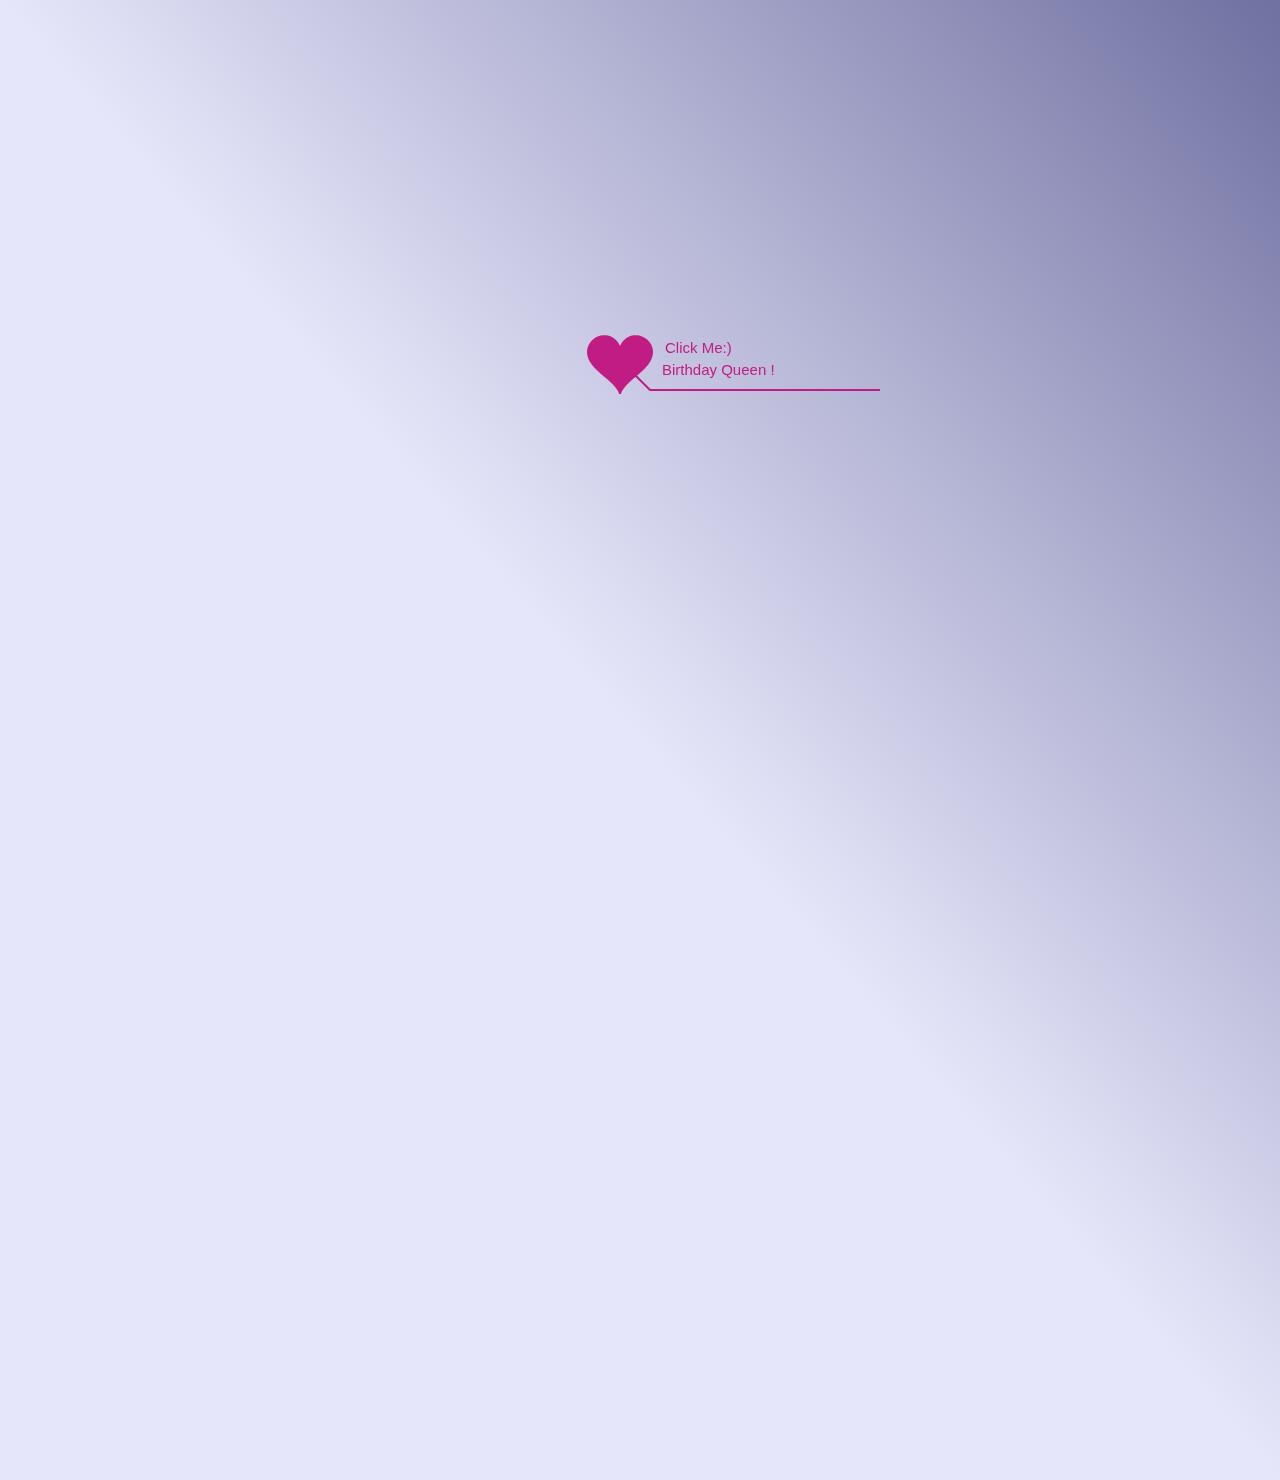
==== CYyS4zDjZroX.html @ de5391a6 ""11th Feb"" ====
<!DOCTYPE html PUBLIC "-//W3C//DTD XHTML 1.0 Strict//EN" "http://www.w3.org/TR/xhtml1/DTD/xhtml1-strict.dtd">
<html xml:lang="en" xmlns="http://www.w3.org/1999/xhtml">

<head>
    <meta http-equiv="Content-Type" content="text/html; charset=UTF-8">
    <title>Happy Birthday Dear</title>
    <link rel="stylesheet" href="./file/default.css">
    <style>
    </style>
</head>

<body>
    <div id="main">
        <!-- <div id="error">，<a href="http://www.google.cn/chrome/intl/zh-CN/landing_chrome.html?hl=zh-CN&brand=CHMI">Chrome</a>(<a href="http://firefox.com.cn/download/">Firefox</a>)</div> -->
        <audio autoplay="autoplay" height="100" width="100" id="myAudio">
            <source src="aud.mp3" type="audio/mp3" />
            <embed height="100" width="100" src="aud.mp3" />
        </audio>
        <div id="block">
            <div id="wrap">
                <canvas id="canvas" width="1100" height="680"></canvas>
            </div>
        </div>
        <div id="clock-box">
            <div id="message-box"></div>
            <span></span>
            <font color="#33CC00"></font>
            <span></span>
            <div id="clock"></div>
        </div>
        <div id="text">
            <div id="code">
                <span class="say"> Happiest Birthday 🎂 (don't forget to scroll down)</span><br>
                <span class="say">My Sweetest Divya😻 </span><br>
                <span class="say">I'm Just Too Lucky to have you. 🥹</span><br>
                <span class="say">You Deserve all the LOVE🥰</span><br>
                <span class="say">You're The Best💕</span><br>
                <span class="say">You're Gorgeous😳</span><br>
                <span class="say">You're Beautiful💐</span><br>
                <span class="say">You're Precious💎</span><br>
                <span class="say">You're My Favourite😸</span><br>
                <span class="say">You're Rare🥹</span><br>
                <span class="say">You're Pretty🧚</span><br>
                <span class="say">You're Amazing💐</span><br>
                <span class="say">You're Outstanding💎</span><br>
                <span class="say">You're Wonderful😸</span><br>
                <span class="say">You're Enough🥹</span><br>
                <span class="say">You're Cutie Patooti🫶! </span><br>
                <span class="say">You're my greatest support💪</span><br>
                <span class="say">You're a true inspiration🌟</span><br>
                <span class="say">Your kindness is unmatched❤️</span><br>
                <span class="say">You're someone who makes life better🌿</span><br>
                <span class="say">You're effortlessly amazing🌈</span><br>
                <span class="say">You're the kind of person everyone should know💫</span><br>
                <span class="say">Your smile makes everything brighter😊</span><br>
                <span class="say">You're so full of grace and strength🌸</span><br>
                <span class="say">You're a beautiful soul🌻</span><br>
                <span class="say">You make everything feel possible✨</span><br>
                <span class="say">You're an absolute joy to be around💛</span><br>
                <span class="say">Your presence makes all the difference💖</span><br>
                <span class="say">You're someone worth cherishing💎</span><br>
                <span class="say">You inspire me to be better every day🌟</span><br>
                <span class="say">You're an amazing person inside and out💫</span><br>

                <span class="say"><span class="space"></span></font>

                    </p>
            </div>
        </div>



        <div id="ourchat">
            <div id="start"> This is how i got a gem 💎 </div>
            <img src="media/firsttext.jpg" alt="">
        </div>
        <div id="happycat">
            <video id="happycatvideo" src="media/happyhappy.mp4" muted></video>
        </div>
        <div id="pages">
            <button id="certi" onclick="redirectToCert()">Certificate</button>
            <button id="bday-vid" onclick="redirectTobdayvid()">Cutie's Birthday</button>
        </div>

    </div>



</body>
<script type="text/javascript" src="./file/jquery.min.js"></script>
<script type="text/javascript" src="./file/jscex.min.js"></script>
<script type="text/javascript" src="./file/jscex-parser.js"></script>
<script type="text/javascript" src="./file/jscex-jit.js"></script>
<script type="text/javascript" src="./file/jscex-builderbase.min.js"></script>
<script type="text/javascript" src="./file/jscex-async.min.js"></script>
<script type="text/javascript" src="./file/jscex-async-powerpack.min.js"></script>
<script type="text/javascript" src="./file/functions.js" charset="utf-8"></script>
<script type="text/javascript" src="./file/bday.js" charset="utf-8"></script>
<script src="file/certificate.js"></script>
<script>
    function playAudio() {
        var audio = document.getElementById("myAudio");
        audio.play();
    }
</script>
<script>
    (function () {
        var canvas = $('#canvas');

        if (!canvas[0].getContext) {
            $("#error").show();
            return false;
        }

        var width = canvas.width();
        var height = canvas.height();
        canvas.attr("width", width);
        canvas.attr("height", height);
        var opts = {
            seed: {
                x: width / 2 - 20,
                color: "rgb(190, 26, 37)",
                scale: 2
            },
            branch: [
                [535, 680, 570, 250, 500, 200, 30, 100, [
                    [540, 500, 455, 417, 340, 400, 13, 100, [
                        [450, 435, 434, 430, 394, 395, 2, 40]
                    ]],
                    [550, 445, 600, 356, 680, 345, 12, 100, [
                        [578, 400, 648, 409, 661, 426, 3, 80]
                    ]],
                    [539, 281, 537, 248, 534, 217, 3, 40],
                    [546, 397, 413, 247, 328, 244, 9, 80, [
                        [427, 286, 383, 253, 371, 205, 2, 40],
                        [498, 345, 435, 315, 395, 330, 4, 60]
                    ]],
                    [546, 357, 608, 252, 678, 221, 6, 100, [
                        [590, 293, 646, 277, 648, 271, 2, 80]
                    ]]
                ]]
            ],
            bloom: {
                num: 700,
                width: 1080,
                height: 650,
            },
            footer: {
                width: 1200,
                height: 5,
                speed: 10,
            }
        }

        var tree = new Tree(canvas[0], width, height, opts);
        var seed = tree.seed;
        var foot = tree.footer;
        var hold = 1;

        canvas.click(function (e) {
            playAudio();
            console.log("Helloworld!");
            var offset = canvas.offset(), x, y;
            x = e.pageX - offset.left;
            y = e.pageY - offset.top;
            if (seed.hover(x, y)) {
                hold = 0;
                canvas.unbind("click");
                canvas.unbind("mousemove");
                canvas.removeClass('hand');
            }
        }).mousemove(function (e) {
            var offset = canvas.offset(), x, y;
            x = e.pageX - offset.left;
            y = e.pageY - offset.top;
            canvas.toggleClass('hand', seed.hover(x, y));
        });



        var seedAnimate = eval(Jscex.compile("async", function () {
            seed.draw();
            while (hold) {
                $await(Jscex.Async.sleep(10));
            }
            while (seed.canScale()) {
                seed.scale(0.95);
                $await(Jscex.Async.sleep(10));
            }
            while (seed.canMove()) {
                seed.move(0, 2);
                foot.draw();
                $await(Jscex.Async.sleep(10));
            }
        }));

        var growAnimate = eval(Jscex.compile("async", function () {
            do {
                tree.grow();
                $await(Jscex.Async.sleep(10));
            } while (tree.canGrow());
        }));

        var flowAnimate = eval(Jscex.compile("async", function () {
            do {
                tree.flower(2);
                $await(Jscex.Async.sleep(10));
            } while (tree.canFlower());
        }));

        var moveAnimate = eval(Jscex.compile("async", function () {
            tree.snapshot("p1", 240, 0, 610, 680);
            while (tree.move("p1", 500, 0)) {
                foot.draw();
                $await(Jscex.Async.sleep(10));
            }
            foot.draw();
            tree.snapshot("p2", 500, 0, 610, 680);

            canvas.parent().css("background", "url(" + tree.toDataURL('image/png') + ")");
            canvas.css("background", "#ffe");
            $await(Jscex.Async.sleep(300));
            canvas.css("background", "none");
        }));

        var jumpAnimate = eval(Jscex.compile("async", function () {
            var ctx = tree.ctx;
            while (true) {
                tree.ctx.clearRect(0, 0, width, height);
                tree.jump();
                foot.draw();
                $await(Jscex.Async.sleep(25));
            }
        }));

        var textAnimate = eval(Jscex.compile("async", function () {
            var together = new Date();
            together.setFullYear(2007, 1, 12);
            together.setHours(0);
            together.setMinutes(0);
            together.setSeconds(0);
            together.setMilliseconds(0);

            $("#code").show().typewriter();
            $("#clock-box").fadeIn(500);
            while (true) {
                timeElapse(together);
                $await(Jscex.Async.sleep(1000));
            }
        }));

        var runAsync = eval(Jscex.compile("async", function () {
            $await(seedAnimate());
            $await(growAnimate());
            $await(flowAnimate());
            $await(moveAnimate());

            textAnimate().start();

            $await(jumpAnimate());
        }));

        runAsync().start();
    })();
    document.addEventListener('contextmenu', function(event) {
        event.preventDefault(); // This disables the right-click menu
     
      });
</script>


</html>
---- file/default.css ----
* {
  box-sizing: border-box;
  padding: 0;
  margin: 0;
}

body {
  margin: 0;
  padding: 0;
  font-size: 14px;
  font-family: sans-serif;
  color: white;
  overflow: auto;
  min-height: 100vh;
}



#main {
  width: 100vw;
  height: 100vh;
  display: flex;
  flex-direction: column;
  align-items: center;
  gap: 100px;
  background: linear-gradient(to top right, rgb(103, 103, 131), rgb(213, 213, 245), rgb(179, 179, 255));
  /* Soft pink and orange gradient */
  background-image: url('https://www.transparenttextures.com/patterns/pw-maze.png'), linear-gradient(to top right, lavender, lavender, rgb(112, 112, 161));
  /* Add subtle texture with gradient */
  background-size: cover;
  /* Ensure background fully covers the screen */
  background-blend-mode: overlay;
  /* Blend the gradient with the texture */
  position: relative;
  height: auto;
}

#main::before {
  content: '';
  position: absolute;
  top: 0;
  left: 0;
  right: 0;
  bottom: 0;
  background-image: url('https://www.transparenttextures.com/patterns/bubbles.png');
  /* Bubbles texture */
  opacity: 0.3;
  z-index: -1;
  /* Keep it behind content */
}




#wrap {
  margin: 0 auto;
  width: 1100px;
  height: 680px;
  display: flex;
  flex-direction: column;
}






#clock-box {
  font-size: 28px;
  display: none;
}

#clock-box a {
  font-size: 28px;
  text-decoration: none;
}

#canvas {
  width: 1100px;
  height: 680px;

}

#clock {
  margin-top: 0px;
  width: 1300px;
  overflow: auto;
  color: lavender;
  /* border: 2px solid red; */
}

#clock .clock-span {
  font-size: 20px;
}


#clock .digit {
  font-size: 40px;
}


#error {
  text-align: center;
  display: none;
}

.hand {
  cursor: pointer;
}

.say {

  color: #6bdf9c;
}


.space {}

#message-box {

  font-size: 25px;
  font-family: monospace;
  color: lavender;
}

/* Hide scrollbars but allow scrolling */
#code {
  text-align: center;
  transition: all 1s;
  display: none;
  color: rgb(196, 255, 255);
  line-height: 25px;
  font-size: larger;
  font-weight: bolder;

  background-color: lavender;

  span {
    color: rgb(72, 83, 126);
  }

  border: 2px solid pink;
  border-radius: 20px;
  height: 300px;
  box-sizing: border-box;
  overflow-y: auto;

  scrollbar-width: thin;

  scrollbar-color: #888 transparent;

  width: 60vw;


}

/* For Chrome, Safari, and newer Edge */
#code::-webkit-scrollbar {
  width: 8px;
  /* Width of the vertical scrollbar */
}

#code::-webkit-scrollbar-track {
  background: transparent;
  /* Track background */
}

#code::-webkit-scrollbar-thumb {
  background-color: #888;
  /* Scrollbar thumb color */
  border-radius: 4px;
  /* Rounded corners for thumb */
  border: 2px solid transparent;
  /* Space between thumb and track */
  background-clip: padding-box;
  /* Ensure border doesn't overlap */
}

#code::-webkit-scrollbar-thumb:hover {
  background-color: #555;
  /* Darker shade on hover */
}

/* General styling for the digit spans */
.digit {
  font-family: 'Arial', sans-serif;
  font-size: 24px;
  color: #333;
  font-weight: bold;
  text-align: center;
  transition: color 0.3s ease-in-out;
}

/* Styling for the title line (THE WORLD JUST GOT LUCKIER FOR 🎊) */
.digit:first-child {
  font-size: 32px;
  font-weight: 700;
  color: #e7ace9;
  /* Orange-Red Color */
  letter-spacing: 2px;
  text-transform: uppercase;
  text-align: center;

}

.digit:nth-child(n+2) {
  font-size: 28px;
  color: #3498db;
  /* Light Blue Color */
  border-radius: 10px;
  background: linear-gradient(135deg, #f0f8ff, #a1c4fd);
  /* Gradient background */
  box-shadow: 0 4px 8px rgba(0, 0, 0, 0.1);

  transition: transform 0.3s ease, color 0.3s ease;
}

.digit:hover {
  transform: scale(1.1);
  color: #717fb9;
  cursor: pointer;
}

#clock {
  max-width: 400px;
  background: lavender;
  border-radius: 15px;
  box-shadow: 0 6px 15px rgba(0, 0, 0, 0.1);
  text-align: center;
  transition: background 0.3s ease;
}

#clock:hover {
  background: lavender;
}

#clock {
  opacity: 0;
  animation: fadeIn 1s forwards;
}

@keyframes fadeIn {
  0% {
    opacity: 0;
  }

  100% {
    opacity: 1;
  }
}



/* Styling for the entire text container */
#text {
  height: 560px;
  top: 80px;

  border-radius: 15px;
  /* box-shadow: 0 6px 15px rgba(0, 0, 0, 0.2); */
  text-align: center;
  font-family: 'Arial', sans-serif;
  /* Ensure it stays on top */
  opacity: 0.8;
  animation: fadeInText 2s forwards;
}

.say {
  display: block;
  font-size: 24px;
  font-weight: bold;
  color: #2c3e50;
  opacity: 1;
  animation: fadeInLine 3s forwards;
}

.say:hover {
  transform: scale(1.1);
  color: #FF69B4;
  text-shadow: 4px 4px 12px rgba(0, 0, 0, 0.3);
  cursor: pointer;
}

#block {
  height: auto;
  width: 100%;
  display: flex;
  padding: 20px;
  background: no-repeat center/cover;
  background-blend-mode: multiply;
}


#certi,
#bday-vid {
  height: 30px;
  margin: 50px;
  border: none;
  padding: 20px;
  display: none;
  align-items: center;
  justify-content: center;
  background-color: rgb(243, 162, 252);
  border-radius: 20px;
  width: 200px;
  font-family: cursive;
  cursor: pointer;
  border: 2px solid;
  box-shadow: 0 4px 8px rgba(0, 0, 0, 0.2);
  /* Added shadow */
  transition: all 0.3s ease;
}

#certi:hover,
#bday-vid:hover {
  box-shadow: 0 8px 16px rgba(0, 0, 0, 0.3);
  /* Increased shadow on hover */
}




#ourchat {
  height: auto;
  display: none;
  justify-content: center;
  align-items: center;
  flex-direction: column;
  width: auto;
  background: linear-gradient(135deg, #ecf0f1, #bdc3c7);
  border-radius: 2px;
  padding: 2px;
  box-shadow: 0 2px 2px rgba(0, 0, 0, 0.2);
}

#ourchat img {
  margin: 20px;
  width: 900px;
  height: auto;
  object-fit: cover;
  border-radius: 15px;
  transition: transform 0.3s ease-in-out, box-shadow 0.3s ease-in-out;
}

#ourchat img:hover {
  transform: scale(1.05);
  box-shadow: 0 10px 20px rgba(0, 0, 0, 0.3);
}

#start {
  font-size: 32px;
  font-weight: 600;
  color: #2c3e50;
  margin: 20px;
  padding: 10px 20px;
  background: #ffffff;
  border-radius: 10px;
  box-shadow: 0 4px 10px rgba(0, 0, 0, 0.2);
  text-transform: uppercase;
  letter-spacing: 1.5px;
  transition: background 0.3s ease-in-out, transform 0.2s ease-in-out;
}

#start:hover {
  background: #3498db;
  color: #ffffff;
  transform: scale(1.05);
}

#happycat {
  display: none;
  width: 500px;
  align-items: center;
  justify-content: center;
  margin: 100px;
  border-radius: 10px;
  /* Subtle rounded corners */
  /* overflow: hidden; Prevent any overflowing content */
  background-color: rgba(255, 255, 255, 0.8);
  /* Light background with transparency */
}

#happycatvideo {
  width: 100%;
  height: 100%;
  object-fit: cover;
  /* Ensures the video fits the container */
  border-radius: 5px;
  /* Round the corners of the video */
  transition: transform 0.3s ease, opacity 0.3s ease;
  /* Smooth transitions for hover effect */
}

#happycatvideo:hover {
  transform: scale(1.05);
  /* Slight zoom-in effect on hover */
  opacity: 0.9;
  /* Subtle fade effect on hover */
}




@media screen and (max-width: 1200px) {

  /* CSS rules for screens with max-width of 600px */
  body {
    background-color: white;
  }

  .digit {
    font-size: 64px;
    display: block;
  }

  #clock {

    border-radius: 30px;
    width: 90vw;
    flex-direction: column;
    justify-content: center;
    align-items: center;
    overflow: auto;
  }

  #clock span {
    display: block;
    width: 100%;
    text-align: center;
  }

  #main {
    width: 100vw;
    /* Full width of the viewport */
    height: 100vh;
    /* Full height of the viewport */
    overflow: auto;
    overflow-x: hidden;
  }
}
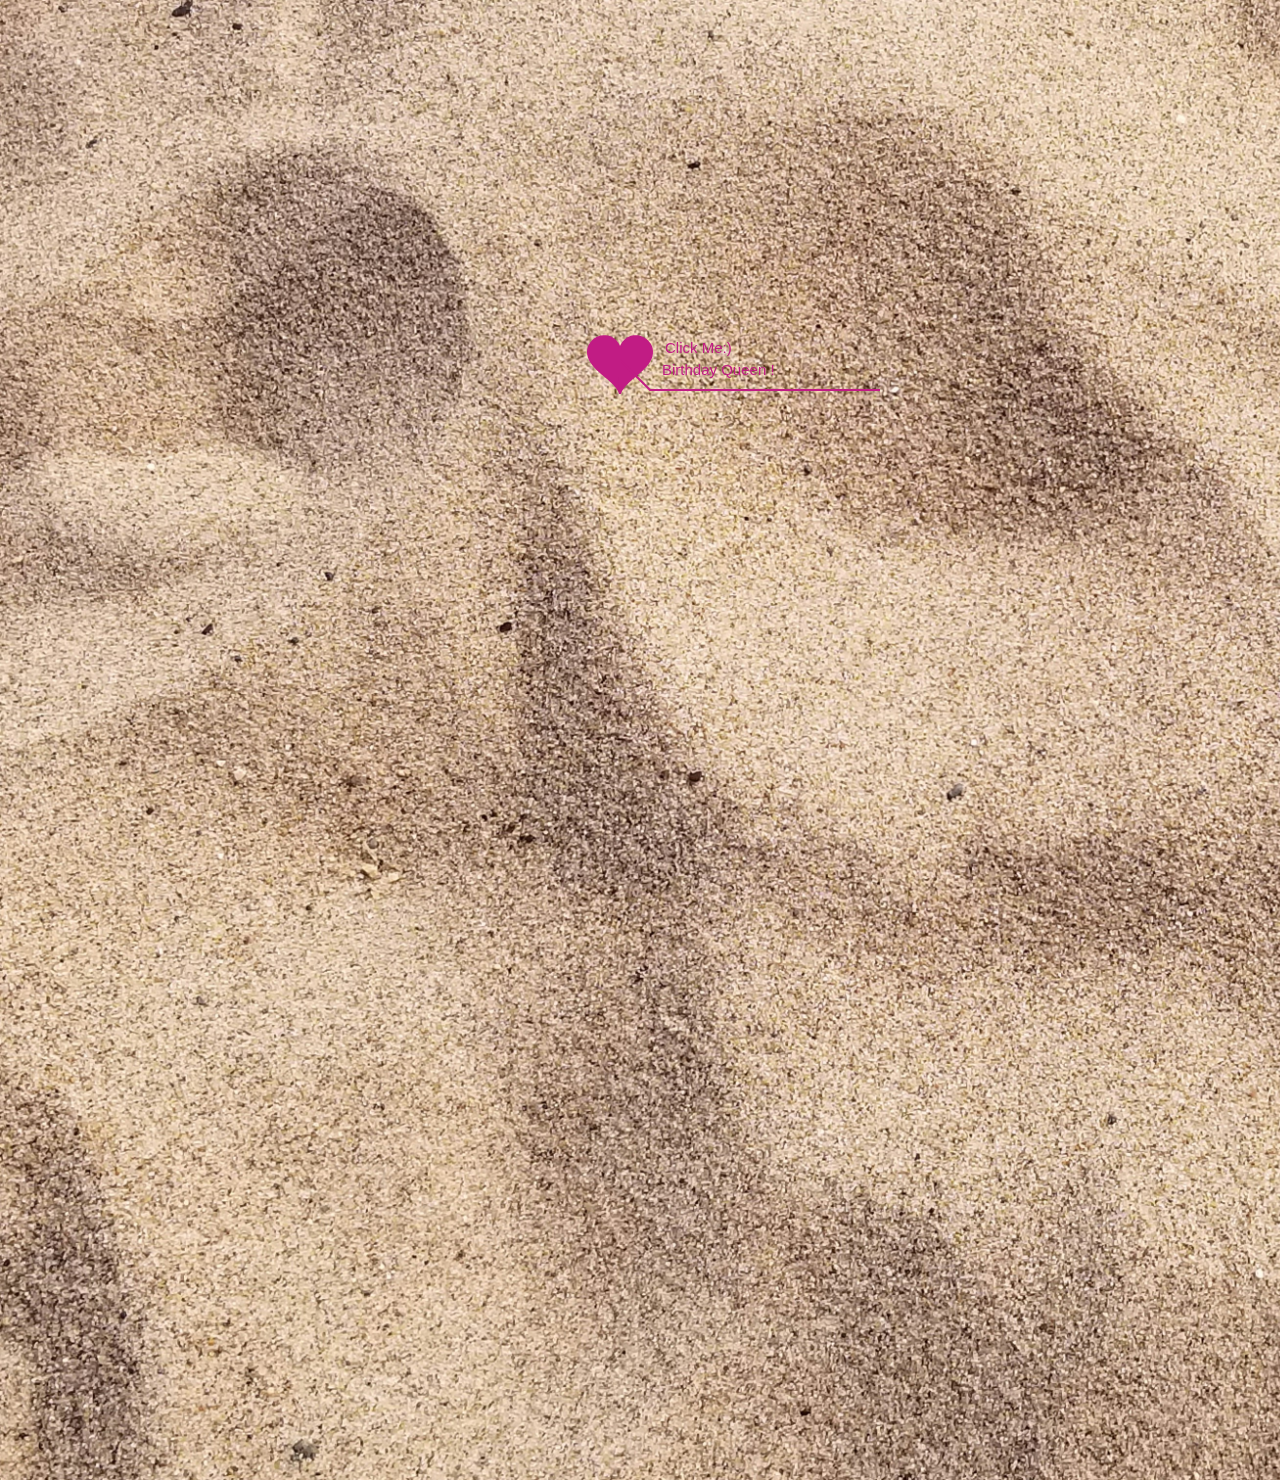
==== commit 530e2754: "favicon" ====
--- a/CYyS4zDjZroX.html
+++ b/CYyS4zDjZroX.html
@@ -5,6 +5,7 @@
     <meta http-equiv="Content-Type" content="text/html; charset=UTF-8">
     <title>Happy Birthday Dear</title>
     <link rel="stylesheet" href="./file/default.css">
+    <link rel="shortcut icon" href="/media/" type="image/x-icon">
     <style>
     </style>
 </head>
@@ -73,6 +74,10 @@
         <div id="ourchat">
             <div id="start"> This is how i got a gem 💎 </div>
             <img src="media/firsttext.jpg" alt="">
+        </div>
+                <div id="amongus">
+            <h1>Special Thanks To</h1>
+            <img src="media/amongus.png" alt="">
         </div>
         <div id="happycat">
             <video id="happycatvideo" src="media/happyhappy.mp4" muted></video>
--- a/file/default.css
+++ b/file/default.css
@@ -23,9 +23,11 @@
   flex-direction: column;
   align-items: center;
   gap: 100px;
-  background: linear-gradient(to top right, rgb(103, 103, 131), rgb(213, 213, 245), rgb(179, 179, 255));
+  
+  background-image: url('beach.jpg');
+  
   /* Soft pink and orange gradient */
-  background-image: url('https://www.transparenttextures.com/patterns/pw-maze.png'), linear-gradient(to top right, lavender, lavender, rgb(112, 112, 161));
+  
   /* Add subtle texture with gradient */
   background-size: cover;
   /* Ensure background fully covers the screen */
@@ -397,6 +399,16 @@
   opacity: 0.9;
   /* Subtle fade effect on hover */
 }
+#amongus{
+  color: #070f15;
+  /* background: rgba(139, 31, 31, 0.2); */
+  border-radius: 20px;
+  padding: 50px;
+  display: none;
+  flex-direction: column;
+  align-items: center;
+  justify-content: center;
+}
 
 
 
@@ -437,4 +449,9 @@
     overflow: auto;
     overflow-x: hidden;
   }
+  #certi,#bday-vid{
+    width: 50vw;
+    height: 100px;
+    font-size: 30px;
+  }
 }